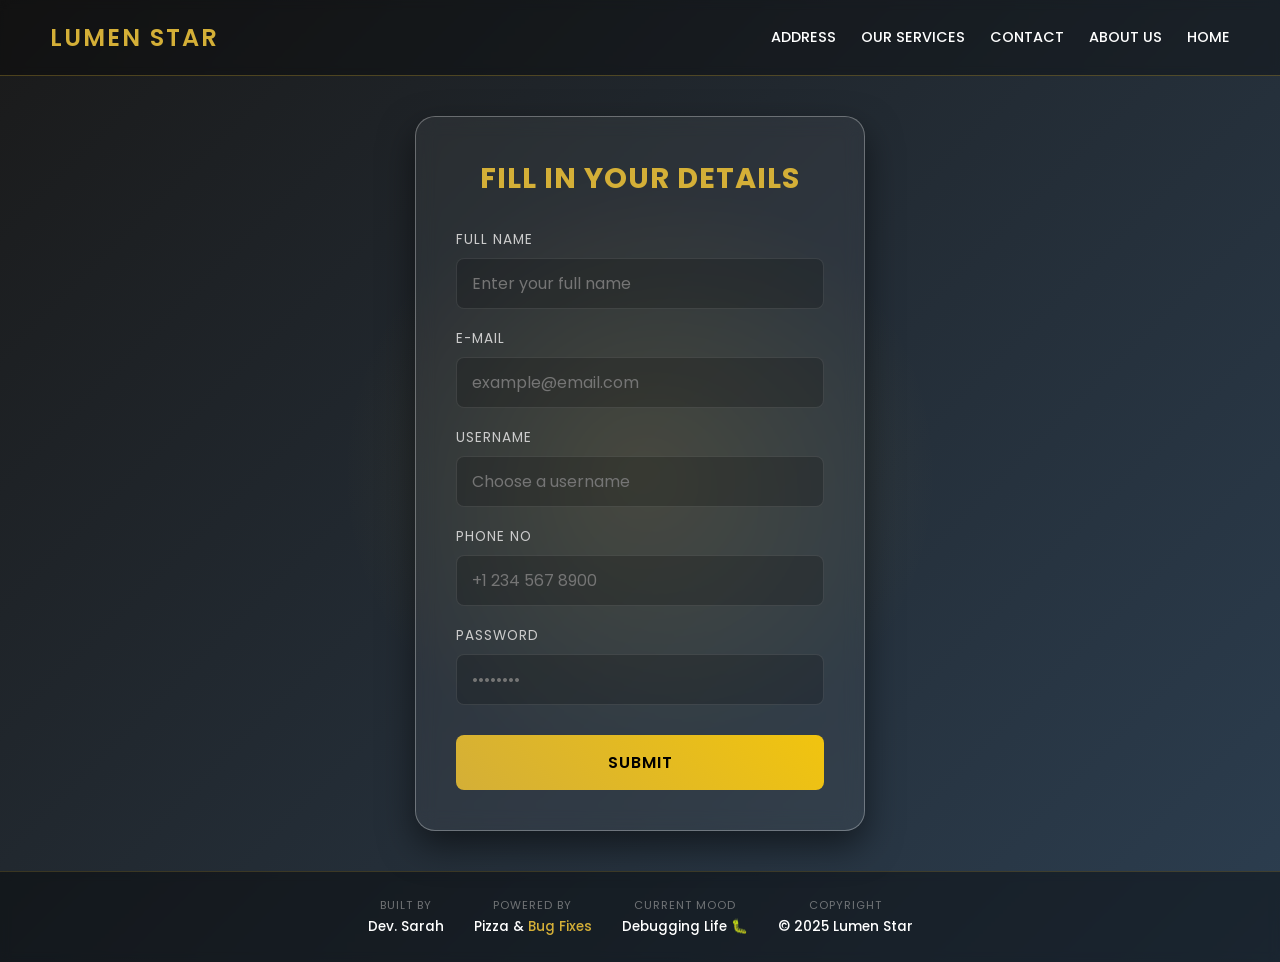
==== landing-page.html @ 3479c0af "Add fashion designer landing page with responsive design and styling" ====
<!DOCTYPE html>
<html lang="en">
<head>
    <meta charset="UTF-8">
    <meta name="viewport" content="width=device-width, initial-scale=1.0">
    <title>Luxury Registration Form</title>
    <!-- Google Fonts: Importing a nice clean font -->
    <link rel="preconnect" href="https://fonts.googleapis.com">
    <link rel="preconnect" href="https://fonts.gstatic.com" crossorigin>
    <link href="https://fonts.googleapis.com/css2?family=Poppins:wght@300;400;500;600&display=swap" rel="stylesheet">
    
    <style>
        /* --- RESET & BASIC STYLES --- */
        /* This removes default browser spacing so we start with a clean slate */
        * {
            margin: 0;
            padding: 0;
            box-sizing: border-box;
            font-family: 'Poppins', sans-serif;
        }

        body {
            /* Full screen height */
            min-height: 100vh;
            /* Flexbox to center the form vertically and horizontally */
            display: flex;
            flex-direction: column;
            /* Dark luxury background */
            background: linear-gradient(135deg, #1a1a1a 0%, #2c3e50 100%);
            color: #fff;
        }

        /* --- NAVIGATION BAR --- */
        nav {
            display: flex;
            justify-content: space-between; /* Pushes logo to left, links to right */
            align-items: center;
            padding: 20px 50px;
            background: rgba(0, 0, 0, 0.3); /* Semi-transparent dark bar */
            backdrop-filter: blur(5px);
            
            border-bottom: 1px solid rgba(212, 175, 55, 0.3); /* Subtle gold border */
        }

        .logo {
            font-size: 1.5rem;
            font-weight: 600;
            color: #d4af37; /* Gold color */
            text-transform: uppercase;
            letter-spacing: 2px;
        }

        .nav-links {
            display: flex;
            gap: 25px; /* Space between links */
        }

        .nav-links a {
            text-decoration: none;
            color: #fff;
            font-size: 0.9rem;
            font-weight: 500;
            transition: color 0.3s;
            text-transform: uppercase;
        }

        .nav-links a:hover {
            color: #d4af37; /* Turns gold on hover */
        }

        /* --- MAIN FORM SECTION --- */
        .main-content {
            flex: 1; /* Takes up remaining space */
            display: flex;
            justify-content: center;
            align-items: center;
            padding: 40px 20px;
            position: relative;
        }

        /* Background decoration (The Gold Star/Circle vibe) */
        .background-shape {
            position: absolute;
            width: 600px;
            height: 600px;
            background: radial-gradient(circle, rgba(212, 175, 55, 0.15) 0%, rgba(0,0,0,0) 70%);
            border-radius: 50%;
            z-index: 0; /* Behind the form */
            pointer-events: none;
        }

        .form-container {
            position: relative;
            z-index: 1; /* In front of the background shape */
            background: rgba(255, 255, 255, 0.05); /* Glassy look */
            border: 1px solid rgba(255, 255, 255, 0.3);
            padding: 40px;
            border-radius: 20px;
            width: 100%;
            max-width: 450px;
            box-shadow: 0 15px 35px rgba(0, 0, 0, 0.5);
            backdrop-filter: blur(10px);
        }

        .form-title {
            text-align: center;
            margin-bottom: 30px;
            color: #d4af37;
            font-size: 1.8rem;
            letter-spacing: 1px;
            text-transform: uppercase;
        }

        /* --- FORM INPUTS --- */
        .input-group {
            margin-bottom: 20px;
        }

        .input-group label {
            display: block;
            margin-bottom: 8px;
            font-size: 0.85rem;
            color: #ccc;
            letter-spacing: 1px;
        }

        .input-group input {
            width: 100%;
            padding: 12px 15px;
            background: rgba(0, 0, 0, 0.2);
            border: 1px solid rgba(255, 255, 255, 0.1);
            border-radius: 8px;
            color: #fff;
            font-size: 1rem;
            outline: none;
            transition: all 0.3s ease;
        }

        .input-group input:focus {
            border-color: #d4af37; /* Gold border when clicked */
            background: rgba(0, 0, 0, 0.4);
        }

        /* --- SUBMIT BUTTON --- */
        .submit-btn {
            width: 100%;
            padding: 15px;
            background: linear-gradient(45deg, #d4af37, #f1c40f);
            border: none;
            border-radius: 8px;
            color: #000;
            font-weight: 600;
            font-size: 1rem;
            cursor: pointer;
            text-transform: uppercase;
            letter-spacing: 1px;
            margin-top: 10px;
            transition: transform 0.2s, box-shadow 0.2s;
        }

        .submit-btn:hover {
            transform: translateY(-2px);
            box-shadow: 0 5px 15px rgba(212, 175, 55, 0.4);
        }

        .submit-btn:active {
            transform: translateY(0);
        }

        /* --- FOOTER STYLES --- */
        footer {
            background: rgba(0, 0, 0, 0.4);
            backdrop-filter: blur(5px);
            border-top: 1px solid rgba(212, 175, 55, 0.2);
            padding: 25px;
            margin-top: auto; /* Ensures footer stays at bottom */
            font-size: 0.85rem;
            color: #aaa;
        }

        .footer-content {
            display: flex;
            justify-content: center;
            align-items: center;
            gap: 30px;
            flex-wrap: wrap;
            max-width: 1200px;
            margin: 0 auto;
        }

        .footer-item {
            display: flex;
            flex-direction: column;
            align-items: center;
            text-align: center;
        }

        .footer-label {
            font-size: 0.7rem;
            text-transform: uppercase;
            letter-spacing: 1px;
            margin-bottom: 3px;
            opacity: 0.6;
        }

        .footer-value {
            color: #fff;
            font-weight: 500;
        }

        .footer-highlight {
            color: #d4af37;
        }

        /* --- MOBILE RESPONSIVENESS --- */
        @media (max-width: 600px) {
            nav {
                flex-direction: column;
                gap: 15px;
                padding: 20px;
            }
            
            .nav-links {
                font-size: 0.8rem;
                gap: 15px;
                flex-wrap: wrap;
                justify-content: center;
            }

            .form-container {
                padding: 30px 20px;
            }

            .footer-content {
                flex-direction: column;
                gap: 20px;
            }
        }
    </style>
</head>
<body>

    <!-- Navigation Bar -->
    <nav>
        <div class="logo">Lumen Star</div>
        <div class="nav-links">
            <!-- Note: href="#" is a placeholder link -->
            <a href="#">Address</a>
            <a href="#">Our Services</a>
            <a href="#">Contact</a>
            <a href="#">About Us</a>
            <a href="#">Home</a>
        </div>
    </nav>

    <!-- Main Section -->
    <section class="main-content">
        <!-- Decorative background glow -->
        <div class="background-shape"></div>

        <!-- The Form Card -->
        <div class="form-container">
            <h2 class="form-title">Fill in your details</h2>
            
            <form action="#">
                <!-- Full Name -->
                <div class="input-group">
                    <label for="fullname">FULL NAME</label>
                    <input type="text" id="fullname" placeholder="Enter your full name">
                </div>

                <!-- Email -->
                <div class="input-group">
                    <label for="email">E-MAIL</label>
                    <input type="email" id="email" placeholder="example@email.com">
                </div>

                <!-- Username -->
                <div class="input-group">
                    <label for="username">USERNAME</label>
                    <input type="text" id="username" placeholder="Choose a username">
                </div>

                <!-- Phone -->
                <div class="input-group">
                    <label for="phone">PHONE NO</label>
                    <input type="tel" id="phone" placeholder="+1 234 567 8900">
                </div>

                <!-- Password -->
                <div class="input-group">
                    <label for="password">PASSWORD</label>
                    <input type="password" id="password" placeholder="••••••••">
                </div>

                <!-- Submit Button -->
                <button type="submit" class="submit-btn">Submit</button>
            </form>
        </div>
    </section>

    <!-- Footer with Random Details -->
    <footer>
        <div class="footer-content">
            <div class="footer-item">
                <span class="footer-label">Built By</span>
                <span class="footer-value">Dev. Sarah</span>
            </div>
            
            <div class="footer-item">
                <span class="footer-label">Powered By</span>
                <span class="footer-value">Pizza & <span class="footer-highlight">Bug Fixes</span></span>
            </div>

            <div class="footer-item">
                <span class="footer-label">Current Mood</span>
                <span class="footer-value">Debugging Life 🐛</span>
            </div>

            <div class="footer-item">
                <span class="footer-label">Copyright</span>
                <span class="footer-value">&copy; 2025 Lumen Star</span>
            </div>
        </div>
    </footer>

</body>
</html>
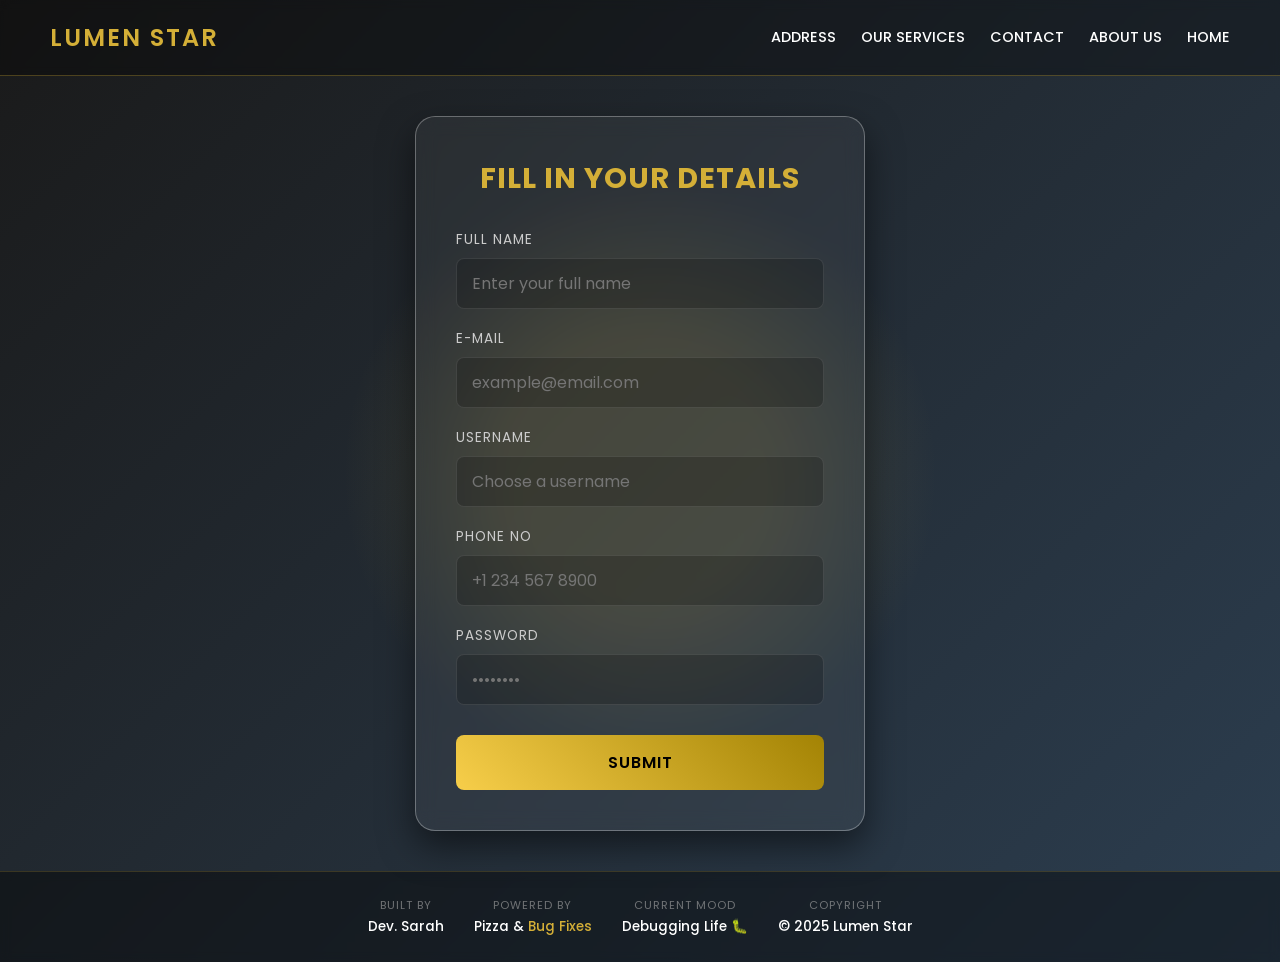
==== commit 6f190878: "Update landing page styles and add new form layout" ====
--- a/landing-page.html
+++ b/landing-page.html
@@ -66,6 +66,7 @@
 
         .nav-links a:hover {
             color: #d4af37; /* Turns gold on hover */
+            cursor: pointer;
         }
 
         /* --- MAIN FORM SECTION --- */
@@ -83,7 +84,7 @@
             position: absolute;
             width: 600px;
             height: 600px;
-            background: radial-gradient(circle, rgba(212, 175, 55, 0.15) 0%, rgba(0,0,0,0) 70%);
+            background: radial-gradient(circle, rgba(212, 175, 55, 0.15) 30%, rgba(0,0,0,0) 70%);
             border-radius: 50%;
             z-index: 0; /* Behind the form */
             pointer-events: none;
@@ -145,7 +146,7 @@
         .submit-btn {
             width: 100%;
             padding: 15px;
-            background: linear-gradient(45deg, #d4af37, #f1c40f);
+            background: linear-gradient(45deg, #f7ce4a, #a38304);
             border: none;
             border-radius: 8px;
             color: #000;
